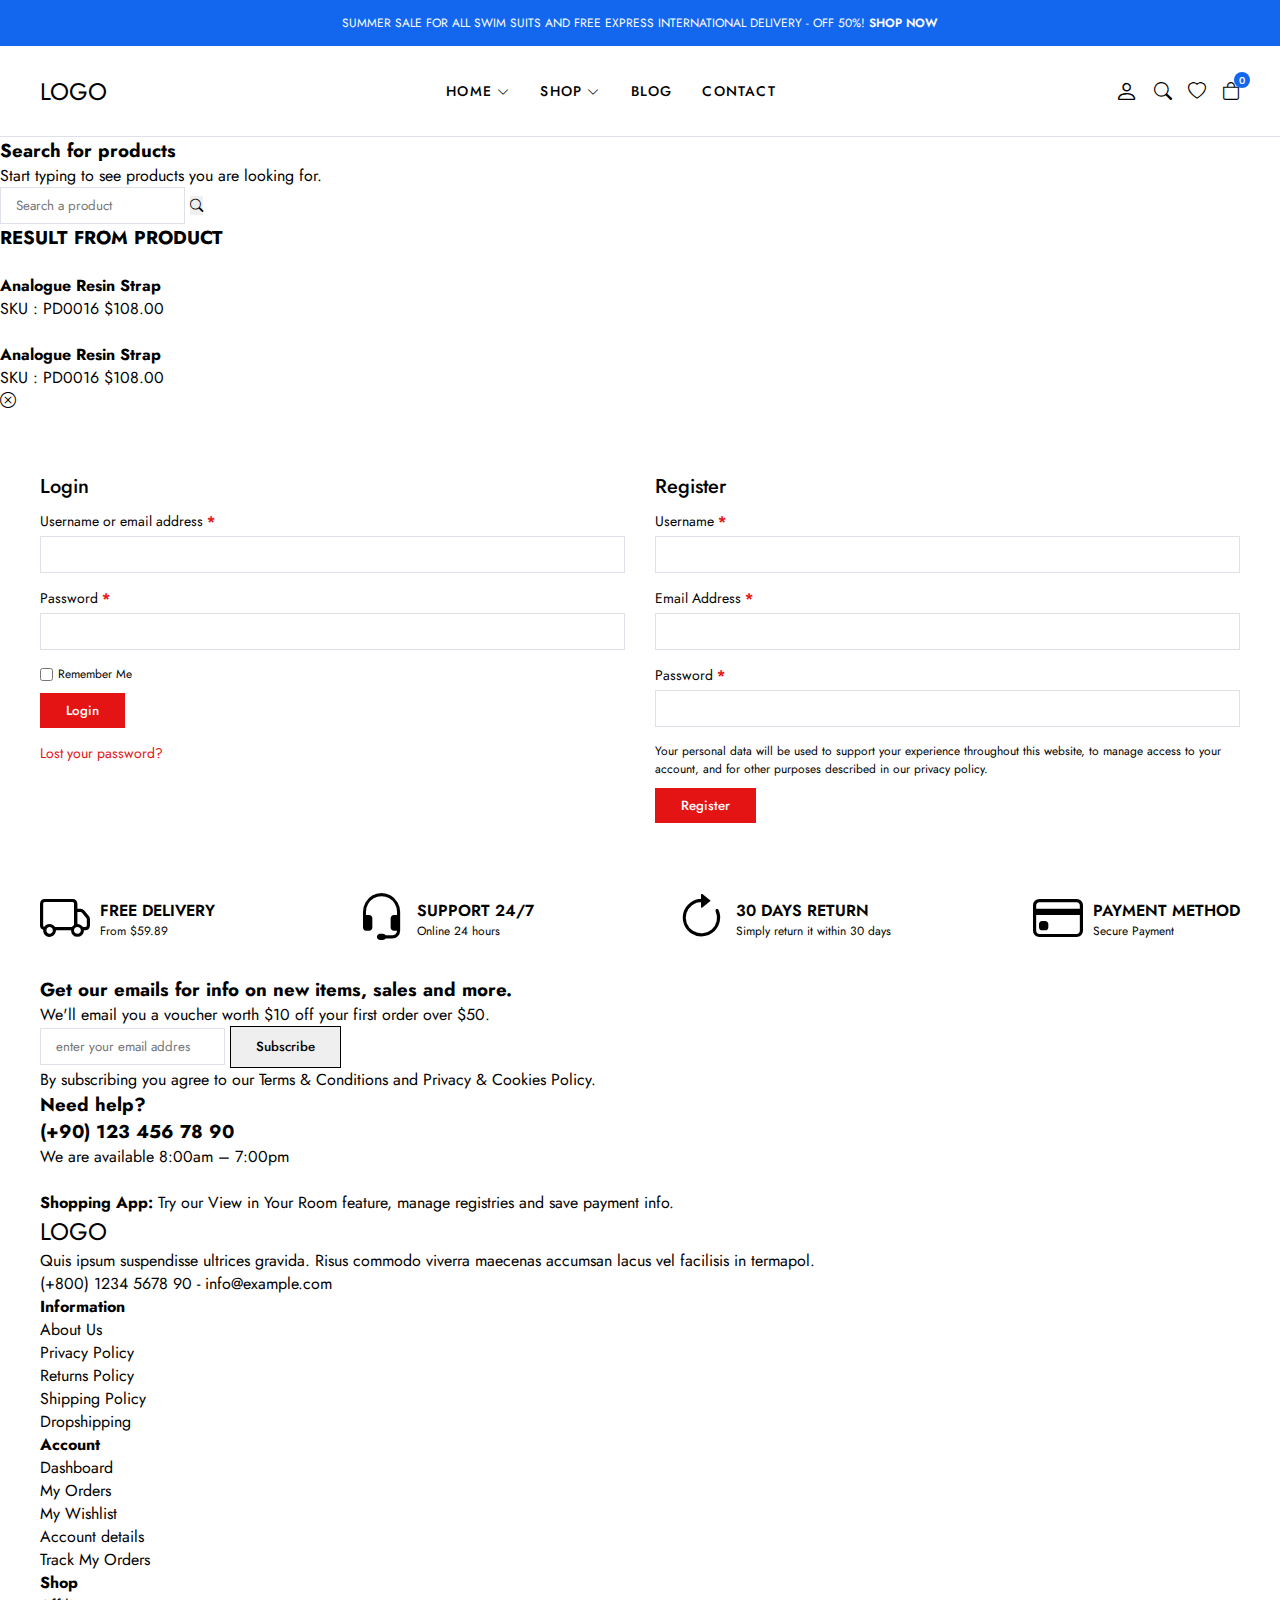
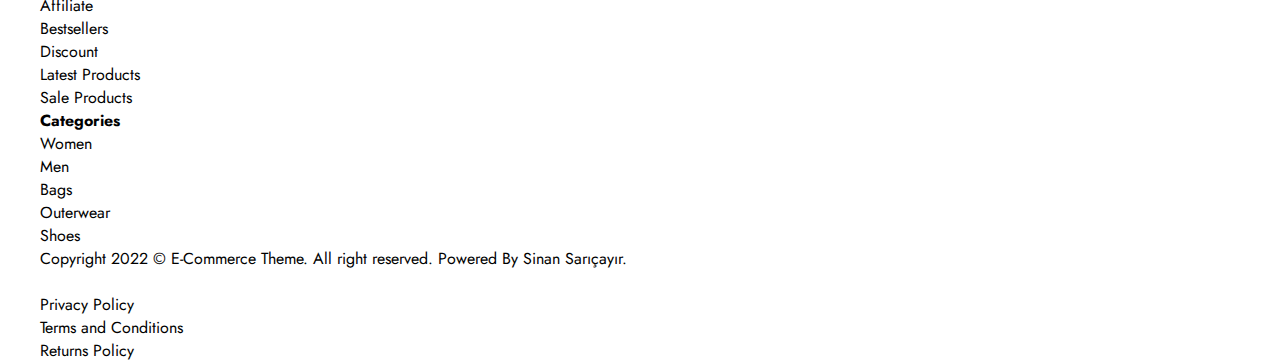
==== account.html @ 0e441d45 "account page" ====
<!DOCTYPE html>
<html lang="en">

<head>
  <meta charset="UTF-8" />
  <meta http-equiv="X-UA-Compatible" content="IE=edge" />
  <meta name="viewport" content="width=device-width, initial-scale=1.0" />
  <!-- !bootstrap icon -->
  <link rel="stylesheet" href="https://cdn.jsdelivr.net/npm/bootstrap-icons@1.10.2/font/bootstrap-icons.css" />
  <link rel="stylesheet" href="css/main.css" />
  <title>E-Commerce | Account</title>
</head>

<body>
  <!-- ! header start -->
  <header>
    <div class="global-notification">
      <div class="container">
        <p>
          SUMMER SALE FOR ALL SWIM SUITS AND FREE EXPRESS INTERNATIONAL
          DELIVERY - OFF 50%! <a href="shop.html">SHOP NOW</a>
        </p>
      </div>
    </div>
    <div class="header-row">
      <div class="container">
        <div class="header-wrapper">
          <div class="header-mobile">
            <i class="bi bi-list"></i>
          </div>
          <div class="header-left">
            <a href="/" class="logo">LOGO</a>
          </div>
          <div class="header-center">
            <nav class="navigation">
              <ul class="menu-list">
                <li class="menu-list-item">
                  <a href="/" class="menu-link">Home
                    <i class="bi bi-chevron-down"></i>
                  </a>
                  <div class="menu-dropdown-wrapper">
                    <ul class="menu-dropdown-content">
                      <li><a href="#">Home Clean</a></li>
                      <li><a href="#">Home Collection</a></li>
                      <li><a href="#">Home Minimal</a></li>
                      <li><a href="#">Home Modern</a></li>
                      <li><a href="#">Home Parallax</a></li>
                      <li><a href="#">Home Strong</a></li>
                      <li><a href="#">Home Style</a></li>
                      <li><a href="#">Home Unique</a></li>
                      <li><a href="#">Home RTL</a></li>
                    </ul>
                  </div>
                </li>
                <li class="menu-list-item megamenu-wrapper">
                  <a href="shop.html" class="menu-link">Shop
                    <i class="bi bi-chevron-down"></i>
                  </a>
                  <div class="menu-dropdown-wrapper">
                    <div class="menu-dropdown-megamenu">
                      <div class="megamenu-links">
                        <div class="megamenu-products">
                          <h3 class="megamenu-product-title">Shop Style</h3>
                          <ul class="megamenu-menu-list">
                            <li><a href="#">Shop Standart</a></li>
                            <li><a href="#">Shop Full</a></li>
                            <li><a href="#">Shop Only Categories</a></li>
                            <li><a href="#">Shop Image Categories</a></li>
                            <li><a href="#">Shop Sub Categories</a></li>
                            <li><a href="#">Shop List</a></li>
                            <li><a href="#">Hover Style 1</a></li>
                            <li><a href="#">Hover Style 2</a></li>
                            <li><a href="#">Hover Style 3</a></li>
                          </ul>
                        </div>
                        <div class="megamenu-products">
                          <h3 class="megamenu-product-title">
                            Filter Layout
                          </h3>
                          <ul class="megamenu-menu-list">
                            <li><a href="#">Sidebar</a></li>
                            <li><a href="#">Filter Side Out</a></li>
                            <li><a href="#">Filter Dropdown</a></li>
                            <li><a href="#">Filter Drawer</a></li>
                          </ul>
                        </div>
                        <div class="megamenu-products">
                          <h3 class="megamenu-product-title">Shop Loader</h3>
                          <ul class="megamenu-menu-list">
                            <li><a href="#">Shop Pagination</a></li>
                            <li><a href="#">Shop Infinity</a></li>
                            <li><a href="#">Shop Load More</a></li>
                            <li><a href="#">Cart Modal</a></li>
                            <li><a href="#">Cart Drawer</a></li>
                            <li><a href="#">Cart Page</a></li>
                          </ul>
                        </div>
                      </div>
                      <div class="megamenu-single">
                        <a href="#">
                          <img src="img/mega-menu.jpg" alt="" />
                        </a>
                        <h3 class="megamenu-single-title">
                          JOIN THE LAYERING GANG
                        </h3>
                        <h4 class="megamenu-single-subtitle">
                          Suspendisse faucibus nunc et pellentesque
                        </h4>
                        <a href="#" class="megamenu-single-button btn btn-sm">Shop Now</a>
                      </div>
                    </div>
                  </div>
                </li>
                <li class="menu-list-item">
                  <a href="blog.html" class="menu-link">Blog
                  </a>
                </li>
                <li class="menu-list-item">
                  <a href="contact.html" class="menu-link">Contact</a>
                </li>
              </ul>
            </nav>
            <i class="bi-x-circle"></i>
          </div>
          <div class="header-right">
            <div class="header-right-links">
              <a href="account.html">
                <i class="bi bi-person"></i>
              </a>
              <button class="toggle-button">
                <i class="bi bi-search"></i>
              </button>
              <a href="#">
                <i class="bi bi-heart"></i>
              </a>
              <div class="header-cart">
                <a href="#" class="header-cart-link">
                  <i class="bi bi-bag"></i>
                  <span class="header-cart-count">0</span>
                </a>
              </div>
            </div>
          </div>
        </div>
      </div>
    </div>
  </header>
  <!-- ! header end -->

  <!-- ! modal search start -->
  <div class="modal-search">
    <div class="modal-wrapper">
      <h3 class="modal-title">Search for products</h3>
      <p class="modal-text">
        Start typing to see products you are looking for.
      </p>
      <form class="search-form">
        <input type="text" placeholder="Search a product" />
        <button><i class="bi bi-search"></i></button>
      </form>
      <div class="search-result">
        <div class="search-heading">
          <h3>RESULT FROM PRODUCT</h3>
        </div>
        <div class="results">
          <a href="#" class="result-item">
            <img src="img/products/product1/1.png" class="search-thumb" alt="" />
            <div class="search-info">
              <h4>Analogue Resin Strap</h4>
              <span class="search-sku">SKU : PD0016</span>
              <span class="search-price">$108.00</span>
            </div>
          </a>
          <a href="#" class="result-item">
            <img src="img/products/product2/1.png" class="search-thumb" alt="" />
            <div class="search-info">
              <h4>Analogue Resin Strap</h4>
              <span class="search-sku">SKU : PD0016</span>
              <span class="search-price">$108.00</span>
            </div>
          </a>
        </div>
      </div>
      <i class="bi bi-x-circle"></i>
    </div>
  </div>
  <!-- ! modal search end -->

  <!-- ! account start -->
  <section class="account-page">
    <div class="container">
      <div class="account-wrapper">
        <div class="account-column">
          <h2>Login</h2>
          <form>
            <div>
              <label>
                <span>Username or email address <span class="required">*</span></span>
                <input type="text">
              </label>
            </div>
            <div>
              <label>
                <span>Password <span class="required">*</span></span>
                <input type="password">
              </label>
            </div>
            <p class="remember">
              <label>
                <input type="checkbox">
                <span>Remember Me</span>
              </label>
              <button class="btn btn-sm">Login</button>
            </p>
            <a href="#" class="form-link">Lost your password?</a>
          </form>
        </div>
        <div class="account-column">
          <h2>Register</h2>
          <form>
            <div>
              <label>
                <span>Username <span class="required">*</span></span>
                <input type="text">
              </label>
            </div>
            <div>
              <label>
                <span>Email Address <span class="required">*</span></span>
                <input type="email">
              </label>
            </div>
            <div>
              <label>
                <span>Password <span class="required">*</span></span>
                <input type="password">
              </label>
            </div>
            <div class="privacy-policy-text remember">
              <p>
                Your personal data will be used to support your experience throughout this website, to manage access to
                your account, and for other purposes described in our <a href="#">privacy policy</a>.
              </p>
              <button class="btn btn-sm">Register</button>
            </div>
          </form>
        </div>
      </div>
    </div>
  </section>
  <!-- ! account end -->

  <!-- ! policy start -->
  <section class="policy">
    <div class="container">
      <ul class="policy-list">
        <li class="policy-item">
          <i class="bi bi-truck"></i>
          <div class="policy-texts">
            <strong>FREE DELIVERY</strong>
            <span>From $59.89</span>
          </div>
        </li>
        <li class="policy-item">
          <i class="bi bi-headset"></i>
          <div class="policy-texts">
            <strong>SUPPORT 24/7</strong>
            <span>Online 24 hours</span>
          </div>
        </li>
        <li class="policy-item">
          <i class="bi bi-arrow-clockwise"></i>
          <div class="policy-texts">
            <strong>30 DAYS RETURN</strong>
            <span>Simply return it within 30 days</span>
          </div>
        </li>
        <li class="policy-item">
          <i class="bi bi-credit-card"></i>
          <div class="policy-texts">
            <strong>PAYMENT METHOD</strong>
            <span>Secure Payment</span>
          </div>
        </li>
      </ul>
    </div>
  </section>
  <!-- ! policy end -->

  <!-- ! footer start -->
  <section class="footer">
    <div class="subscribe-contact-row">
      <div class="container">
        <div class="subscribe-contact-wrapper">
          <div class="subscribe-wrapper">
            <div class="footer-subscribe">
              <div class="footer-subscribe-top">
                <h3 class="subscribe-title">
                  Get our emails for info on new items, sales and more.
                </h3>
                <p class="subscribe-desc">
                  We'll email you a voucher worth $10 off your first order
                  over $50.
                </p>
              </div>
              <div class="footer-subscribe-bottom">
                <form>
                  <input type="text" placeholder="enter your email addres" />
                  <button class="btn">Subscribe</button>
                </form>
                <p class="privacy-text">
                  By subscribing you agree to our
                  <a href="#">Terms & Conditions and Privacy & Cookies Policy.</a>
                </p>
              </div>
            </div>
          </div>
          <div class="contact-wrapper">
            <div class="footer-contact-top">
              <h3 class="contact-title">Need help? <br>
                (+90) 123 456 78 90
              </h3>
              <p class="contact-desc">We are available 8:00am – 7:00pm
              </p>
            </div>
            <div class="footer-contact-bottom">
              <div class="download-app">
                <a href="#">
                  <img src="img/footer/app-store.png" alt="">
                </a>
                <a href="#">
                  <img src="img/footer/google-play.png" alt="">
                </a>
              </div>
              <p class="privacy-text">
                <strong>Shopping App:</strong> Try our View in Your Room feature, manage registries and save payment
                info.
              </p>
            </div>
          </div>
        </div>
      </div>
    </div>
    <div class="widgets-row">
      <div class="container">
        <div class="footer-widgets">
          <div class="brand-info">
            <div class="footer-logo">
              <a href="/" class="logo">LOGO</a>
            </div>
            <div class="footer-desc">
              Quis ipsum suspendisse ultrices gravida. Risus commodo viverra maecenas accumsan lacus vel facilisis in
              termapol.
            </div>
            <div class="footer-contact">
              <p>
                <a href="tel:123456789">(+800) 1234 5678 90</a> -
                <a href="mailto:info@example.com">info@example.com</a>
              </p>
            </div>
          </div>
          <div class="widget-nav-menu">
            <h4>Information</h4>
            <ul class="menu-list">
              <li>
                <a href="#">About Us</a>
              </li>
              <li>
                <a href="#">Privacy Policy</a>
              </li>
              <li>
                <a href="#">Returns Policy</a>
              </li>
              <li>
                <a href="#">Shipping Policy</a>
              </li>
              <li>
                <a href="#">Dropshipping</a>
              </li>
            </ul>
          </div>
          <div class="widget-nav-menu">
            <h4>Account</h4>
            <ul class="menu-list">
              <li>
                <a href="#">Dashboard</a>
              </li>
              <li>
                <a href="#">My Orders</a>
              </li>
              <li>
                <a href="#">My Wishlist</a>
              </li>
              <li>
                <a href="#">Account details</a>
              </li>
              <li>
                <a href="#">Track My Orders</a>
              </li>
            </ul>
          </div>
          <div class="widget-nav-menu">
            <h4>Shop</h4>
            <ul class="menu-list">
              <li>
                <a href="#">Affiliate</a>
              </li>
              <li>
                <a href="#">Bestsellers</a>
              </li>
              <li>
                <a href="#">Discount</a>
              </li>
              <li>
                <a href="#">Latest Products</a>
              </li>
              <li>
                <a href="#">Sale Products</a>
              </li>
            </ul>
          </div>
          <div class="widget-nav-menu">
            <h4>Categories</h4>
            <ul class="menu-list">
              <li>
                <a href="#">Women</a>
              </li>
              <li>
                <a href="#">Men</a>
              </li>
              <li>
                <a href="#">Bags</a>
              </li>
              <li>
                <a href="#">Outerwear</a>
              </li>
              <li>
                <a href="#">Shoes</a>
              </li>
            </ul>
          </div>
        </div>
      </div>
    </div>
    <div class="copyright-row">
      <div class="copyright-row">
        <div class="container">
          <div class="footer-copyright">
            <div class="site-copyright">
              <p>
                Copyright 2022 © E-Commerce Theme. All right reserved.
                Powered By Sinan Sarıçayır.
              </p>
            </div>
            <a href="#">
              <img src="img/footer/cards.png" alt="">
            </a>
            <div class="footer-menu">
              <ul class="footer-menu-list">
                <li class="list-item">
                  <a href="#">Privacy Policy</a>
                </li>
                <li class="list-item">
                  <a href="#">Terms and Conditions</a>
                </li>
                <li class="list-item">
                  <a href="#">Returns Policy</a>
                </li>
              </ul>
            </div>
          </div>
        </div>
      </div>
    </div>
  </section>
  <!-- ! footer end -->
</body>

</html>
---- css/main.css ----
/* ! global css */
@import url(base.css);

/* ! layout */
@import url(layout/header.css);
@import url(layout/footer.css);

/* ! components */
@import url(components/modal-search.css);
@import url(components/slider.css);
@import url(components/category-item.css);
@import url(components/product-item.css);
@import url(components/campaign-item.css);
@import url(components/blog-item.css);
@import url(components/brand-item.css);
@import url(components/campaign-single.css);


/* ! pages */
@import url(pages/home.css);
@import url(pages/contact.css);
@import url(pages/account.css);
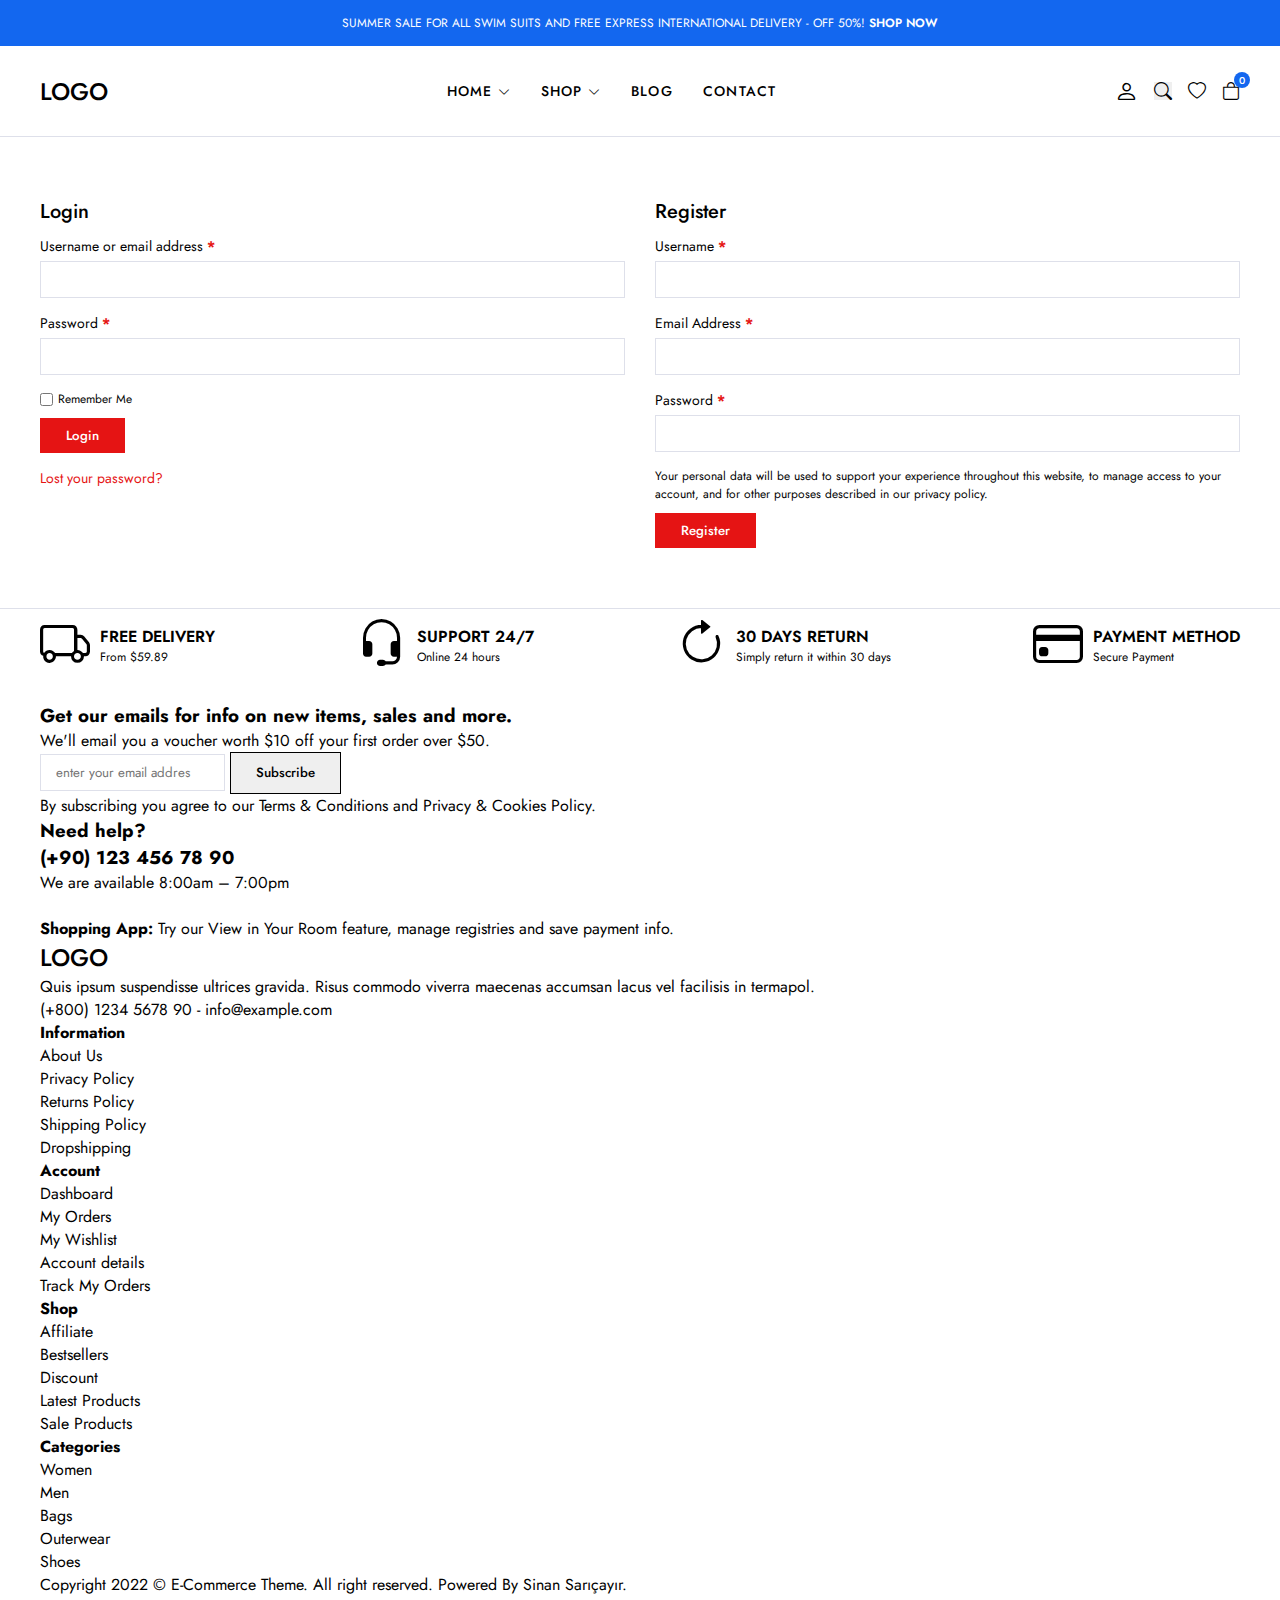
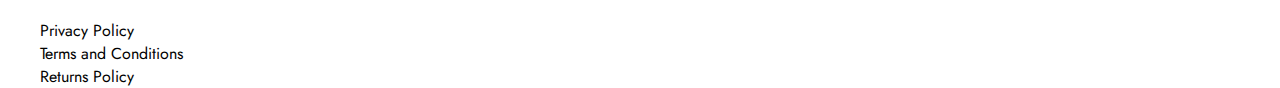
==== commit 6eaf2e02: "code refactoring" ====
--- a/account.html
+++ b/account.html
@@ -26,12 +26,12 @@
       <div class="container">
         <div class="header-wrapper">
           <div class="header-mobile">
-            <i class="bi bi-list"></i>
+            <i class="bi bi-list" id="btn-menu"></i>
           </div>
           <div class="header-left">
             <a href="/" class="logo">LOGO</a>
           </div>
-          <div class="header-center">
+          <div class="header-center" id="sidebar">
             <nav class="navigation">
               <ul class="menu-list">
                 <li class="menu-list-item">
@@ -120,21 +120,21 @@
                 </li>
               </ul>
             </nav>
-            <i class="bi-x-circle"></i>
+            <i class="bi-x-circle" id="close-sidebar"></i>
           </div>
           <div class="header-right">
             <div class="header-right-links">
               <a href="account.html">
                 <i class="bi bi-person"></i>
               </a>
-              <button class="toggle-button">
+              <button class="search-button">
                 <i class="bi bi-search"></i>
               </button>
               <a href="#">
                 <i class="bi bi-heart"></i>
               </a>
               <div class="header-cart">
-                <a href="#" class="header-cart-link">
+                <a href="cart.html" class="header-cart-link">
                   <i class="bi bi-bag"></i>
                   <span class="header-cart-count">0</span>
                 </a>
@@ -154,37 +154,24 @@
       <p class="modal-text">
         Start typing to see products you are looking for.
       </p>
-      <form class="search-form">
+      <div class="search">
         <input type="text" placeholder="Search a product" />
         <button><i class="bi bi-search"></i></button>
+      </div>
       </form>
       <div class="search-result">
         <div class="search-heading">
           <h3>RESULT FROM PRODUCT</h3>
         </div>
         <div class="results">
-          <a href="#" class="result-item">
-            <img src="img/products/product1/1.png" class="search-thumb" alt="" />
-            <div class="search-info">
-              <h4>Analogue Resin Strap</h4>
-              <span class="search-sku">SKU : PD0016</span>
-              <span class="search-price">$108.00</span>
-            </div>
-          </a>
-          <a href="#" class="result-item">
-            <img src="img/products/product2/1.png" class="search-thumb" alt="" />
-            <div class="search-info">
-              <h4>Analogue Resin Strap</h4>
-              <span class="search-sku">SKU : PD0016</span>
-              <span class="search-price">$108.00</span>
-            </div>
-          </a>
-        </div>
-      </div>
-      <i class="bi bi-x-circle"></i>
+
+        </div>
+      </div>
+      <i class="bi bi-x-circle" id="close-modal-search"></i>
     </div>
   </div>
   <!-- ! modal search end -->
+
 
   <!-- ! account start -->
   <section class="account-page">
@@ -474,6 +461,10 @@
     </div>
   </section>
   <!-- ! footer end -->
+
+  <!-- scripts start -->
+  <script src="js/main.js" type="module"></script>
+  <!-- scripts end -->
 </body>
 
 </html>--- a/css/main.css
+++ b/css/main.css
@@ -14,9 +14,17 @@
 @import url(components/blog-item.css);
 @import url(components/brand-item.css);
 @import url(components/campaign-single.css);
-
+@import url(components/single-products/breadcrumb.css);
+@import url(components/single-products/product-gallery.css);
+@import url(components/single-products/product-info.css);
+@import url(components/single-products/product-tabs.css);
+@import url(components/reviews.css);
 
 /* ! pages */
 @import url(pages/home.css);
 @import url(pages/contact.css);
-@import url(pages/account.css);+@import url(pages/account.css);
+@import url(pages/cart.css);
+@import url(pages/single-product.css);
+@import url(pages/blog.css);
+@import url(pages/single-blog.css);